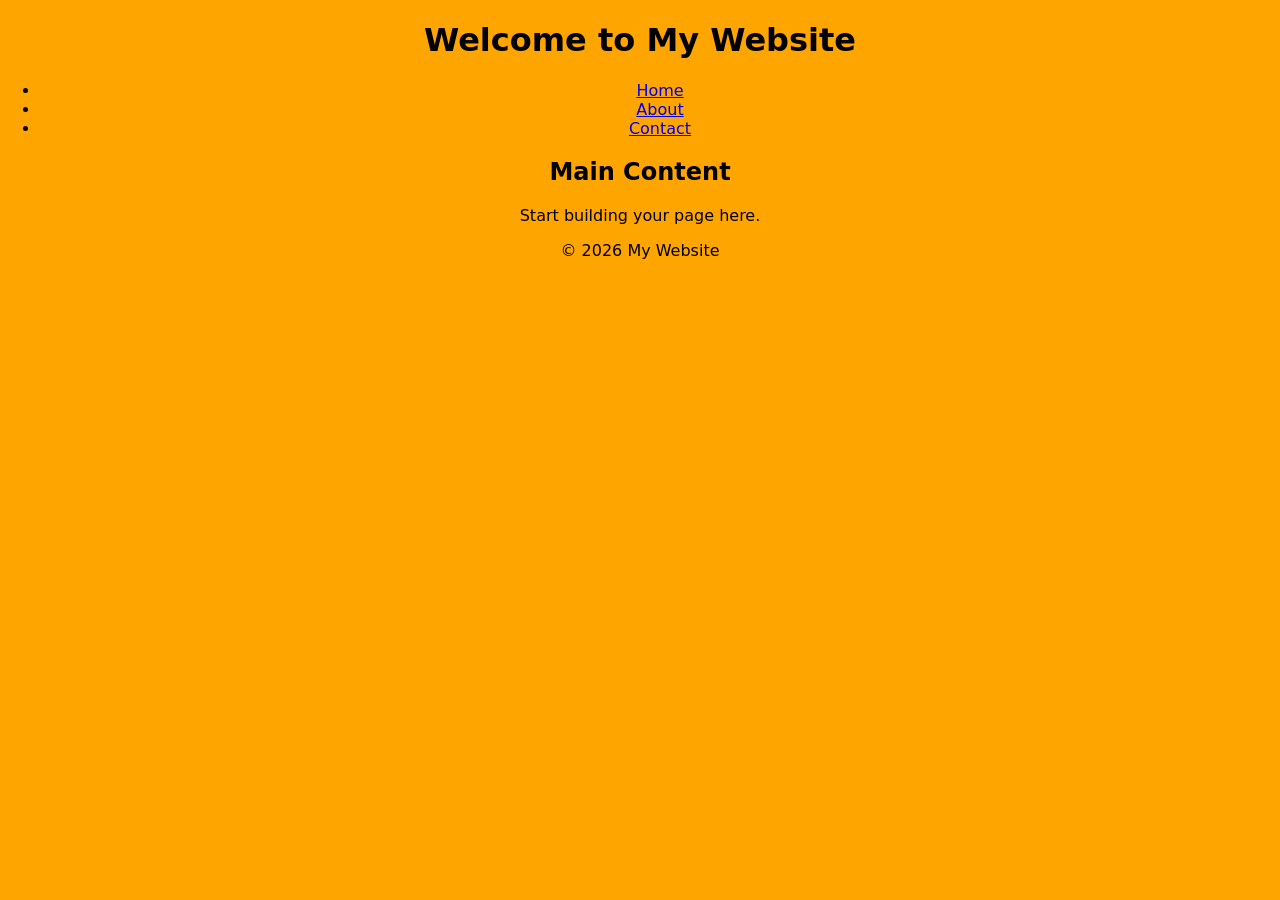
==== Donation.html @ 0c22c31f "added in some missing info and 2 more pages" ====
<!DOCTYPE html>
<html lang="en">
<head>
  <meta charset="UTF-8">
  <meta name="viewport" content="width=device-width, initial-scale=1.0">
  <meta name="description" content="A brief description of your page">
  <title>My Website</title>
  <link rel="stylesheet" href="style.css">
</head>
<body>

  <header>
    <h1>Welcome to My Website</h1>
    <nav>
      <ul>
        <li><a href="#">Home</a></li>
        <li><a href="#">About</a></li>
        <li><a href="#">Contact</a></li>
      </ul>
    </nav>
  </header>

  <main>
    <section>
      <h2>Main Content</h2>
      <p>Start building your page here.</p>
    </section>
  </main>

  <footer>
    <p>&copy; 2026 My Website</p>
  </footer>

  <script src="script.js"></script>
</body>
</html>
---- style.css ----
body {
      font-family: system-ui, -apple-system, sans-serif;
      margin: 0;
      padding: 0;
      background-color: orange;
      text-align: center;
    }

  .jumbotron {
  background-image: linear-gradient(rgba(0, 0, 0, 0.45), rgba(0, 0, 0, 0.45)), url('360_F_225888620_WYUxWd3tUwkkbsGYDJJ5rAv2eTbTfed2.jpg');
  background-size: cover;
  background-position: right center;
  background-repeat: no-repeat;
  
  
  padding: 3rem 2rem; 
  margin: 0;
  border-radius: 0;
  text-align: center;
  color: #ffffff;
}

      
    
    .jumbotron-content {
      max-width: 550px;
      margin: 0 auto; 
    }

    .jumbotron h1 {
      font-size: 2.75rem;
      margin-top: 0;
      margin-bottom: 1rem;
      color: #ffffff;
      text-shadow: 0 2px 4px rgba(0, 0, 0, 0.5);
    }

    .jumbotron p {
      font-size: 1.2rem;
      color: #f3f4f6;
      margin-bottom: 1.5rem;
      line-height: 1.6;
      text-shadow: 0 1px 3px rgba(0, 0, 0, 0.5);
    }

    .jumbotron hr {
      border: 0;
      border-top: 1px solid rgba(255, 255, 255, 0.4);
      margin: 1.5rem 0;
    }

    .btn {
      display: inline-block;
      background-color: #d97706; 
      color: #ffffff;
      text-decoration: none;
      padding: 0.75rem 1.5rem;
      border-radius: 6px;
      font-weight: 600;
    }



.location-dropdown .dropdown-menu {
  width: 90vw;          
  background-color: #ffffff;
  margin-top: 8px !important;
}


.location-dropdown .map-container {
  position: relative;
  width: 100%;
  height: 350px;          /* Adjust height to your liking */
  border-radius: 12px;    /* Rounds the map corners */
  overflow: hidden;       /* Clips the iframe to the rounded corners */
  box-shadow: inset 0 0 0 1px rgba(0, 0, 0, 0.08);
}


.location-dropdown .map-container iframe {
  position: absolute;
  top: 0;
  left: 0;
  width: 100%;
  height: 100%;
  border: 0;
}


.location-dropdown > .btn {
  border-radius: 10px;
  font-weight: 500;
  border: 1px solid #e2e8f0;
  transition: all 0.2s ease;
}

.location-dropdown > .btn:hover {
  background-color: #f8fafc;
  transform: translateY(-1px);
}


    
.table-container {
  width: 100%;
  max-width: 700px;
  margin: 24px auto;
  overflow-x: auto;
  border-radius: 12px;
  background-color: #ffffff;
  box-shadow: 0 4px 16px rgba(0, 0, 0, 0.12);
  font-family: system-ui, -apple-system, sans-serif;
}

.styled-table {
  width: 100%;
  border-collapse: collapse;
  font-size: 15px;
  text-align: left;
  color: #1f2937;
}

.styled-table caption {
  font-size: 1.25rem;
  font-weight: 700;
  padding: 16px 18px 12px;
  text-align: left;
  color: #111827;
  background-color: #ffffff;
}

.styled-table thead tr {
  background-color: #d97706;
  color: #ffffff;
  font-size: 0.85rem;
  text-transform: uppercase;
  letter-spacing: 0.04em;
}

.styled-table th,
.styled-table td {
  padding: 14px 18px;
  border-bottom: 1px solid #f3f4f6;
}

.styled-table tbody tr {
  transition: background-color 0.15s ease;
}

.styled-table tbody tr:nth-of-type(even) {
  background-color: #fffbeb;
}

.styled-table tbody tr:hover {
  background-color: #fef3c7;
}

.styled-table tbody tr:last-of-type td {
  border-bottom: none;
}

.styled-table tfoot tr {
  font-weight: 700;
  background-color: #f9fafb;
  color: #111827;
  border-top: 2px solid #d97706;
}

.text-right {
  text-align: right;
}

/* accordion */
/* Alternating pattern: #d97706 (odd items) & Muted Gold (even items) */
.custom-accordion .accordion-item:nth-child(odd) .accordion-button {
  background-color: #d97706;
  color: #ffffff;
}

.custom-accordion .accordion-item:nth-child(even) .accordion-button {
  background-color: #d97706; /* Muted gold */
  color: #ffffff;
}

.custom-accordion .accordion-item:nth-child(odd) .accordion-button:not(.collapsed) {
  background-color: #d97706;
  color: #ffffff;
  box-shadow: none;
}

.custom-accordion .accordion-item:nth-child(even) .accordion-button:not(.collapsed) {
  background-color: #d97706; /* Slightly deeper muted gold when open */
  color: #ffffff;
  box-shadow: none;
}


.custom-accordion .accordion-button::after {
  filter: brightness(0) invert(1);
}

.custom-accordion .accordion-button:focus {
  box-shadow: 0 0 0 0.25rem rgba(217, 119, 6, 0.35);
}

/* Subtle matching border for each accordion item */
.custom-accordion .accordion-item:nth-child(odd) {
  border-color: #d97706;
}

.custom-accordion .accordion-item:nth-child(even) {
  border-color: #d97706;
}
/* Accordion */






/* Main Jar Table */
.tip-jar {
  border-collapse: separate;
  border-spacing: 0;
  width: 240px;
  margin: 20px auto;
}

/* Metal Lid */
.jar-lid {
  height: 36px;
  background: linear-gradient(90deg, #8a929a 0%, #d8dee4 30%, #a5aeb6 70%, #6e767d 100%);
  border: 2px solid #555c63;
  border-radius: 10px 10px 4px 4px;
  box-shadow: inset 0 3px 4px rgba(255, 255, 255, 0.6), 0 3px 5px rgba(0, 0, 0, 0.2);
  position: relative;
}

/* Coin Slot on Lid */
.jar-lid::after {
  content: "";
  display: block;
  width: 75px;
  height: 6px;
  background: #2c3034;
  border-radius: 3px;
  margin: 0 auto;
  box-shadow: inset 0 2px 3px #000;
}

/* Glass Neck */
.jar-neck {
  height: 18px;
  width: 190px;
  margin: 0 auto;
  background: linear-gradient(90deg, rgba(200, 230, 240, 0.5) 0%, rgba(255, 255, 255, 0.8) 25%, rgba(200, 230, 240, 0.3) 85%, rgba(160, 200, 215, 0.6) 100%);
  border-left: 2px solid #9ec5d4;
  border-right: 2px solid #9ec5d4;
}

/* Glass Body */
.jar-body {
  height: 250px;
  background: linear-gradient(90deg, rgba(210, 238, 248, 0.45) 0%, rgba(255, 255, 255, 0.85) 20%, rgba(210, 238, 248, 0.25) 80%, rgba(175, 215, 230, 0.55) 100%);
  border: 2px solid #9ec5d4;
  border-radius: 28px 28px 36px 36px;
  box-shadow: inset 0 -12px 20px rgba(158, 197, 212, 0.4), 0 10px 20px rgba(0, 0, 0, 0.08);
  text-align: center;
  vertical-align: middle;
  padding: 20px;
  position: relative;
}

/* Paper Label */
.jar-label {
  background-color: #fffdf7;
  border: 2px dashed #c4b59b;
  border-radius: 6px;
  padding: 16px 12px;
  box-shadow: 0 3px 6px rgba(0, 0, 0, 0.1);
  transform: rotate(-2deg);
}

.jar-label h2 {
  margin: 0 0 8px 0;
  font-family: 'Comic Sans MS', 'Marker Felt', cursive, sans-serif;
  font-size: 24px;
  color: #2e5a44;
  letter-spacing: 1px;
}

.jar-label p {
  margin: 0 0 12px 0;
  font-size: 13px;
  color: #666;
}

/* Tip Button Inside Label */
.tip-btn {
  display: inline-block;
  background-color: #3b875e;
  color: #ffffff;
  text-decoration: none;
  font-weight: bold;
  font-size: 14px;
  padding: 8px 18px;
  border-radius: 20px;
  transition: background-color 0.2s ease;
}

.tip-btn:hover {
  background-color: #2c6848;
}

/* Decorative Coins/Bills at the Bottom */
.jar-bottom-money {
  margin-top: 22px;
  font-size: 22px;
  letter-spacing: 4px;
  opacity: 0.85;
}


.flyer-box {
  width: 100%;            
  max-width: 450px;        
  aspect-ratio: 3 / 4; 
  margin: 0 auto;   
  border: 2px solid #d95b00;
  border-radius: 12px;
  overflow: hidden;
  box-shadow: 0 4px 12px rgba(0, 0, 0, 0.15);
  background-color: #d95b00; 
}

.flyer-box img {
  width: 100%;
  height: 100%;
  object-fit: contain;     
}




















/* Footer */
/* Smooth scrolling for the Back to Top button */
html {
  scroll-behavior: smooth;
}

.site-footer {
  background-color: #24150e;
  color: #f3f4f6;
  border-top: 4px solid #d97706;
  padding: 3rem 1.5rem 2rem;
  text-align: center;
}

.footer-content {
  max-width: 750px;
  margin: 0 auto;
}

.back-to-top-btn {
  display: inline-block;
  background-color: #d97706;
  color: #ffffff;
  text-decoration: none;
  font-weight: 600;
  font-size: 0.95rem;
  padding: 0.6rem 1.4rem;
  border-radius: 10px;
  margin-bottom: 1.75rem;
  transition: background-color 0.2s ease, transform 0.2s ease;
}

.back-to-top-btn:hover {
  background-color: #b45309;
  color: #ffffff;
  transform: translateY(-2px);
}

.site-footer h4 {
  font-size: 1.5rem;
  font-weight: 700;
  color: #ffffff;
  margin-bottom: 0.5rem;
}

.footer-tagline {
  font-size: 0.98rem;
  color: #e5e7eb;
  margin-bottom: 1.25rem;
  line-height: 1.5;
}

.footer-details {
  display: flex;
  flex-direction: column;
  gap: 0.4rem;
  font-size: 0.9rem;
  color: #d1d5db;
  margin-bottom: 1.5rem;
}

.footer-divider {
  border: 0;
  border-top: 1px solid rgba(255, 255, 255, 0.15);
  margin: 1.25rem auto;
  max-width: 400px;
}

.footer-copy {
  color: #9ca3af;
  font-size: 0.85rem;
}
/* footer end */
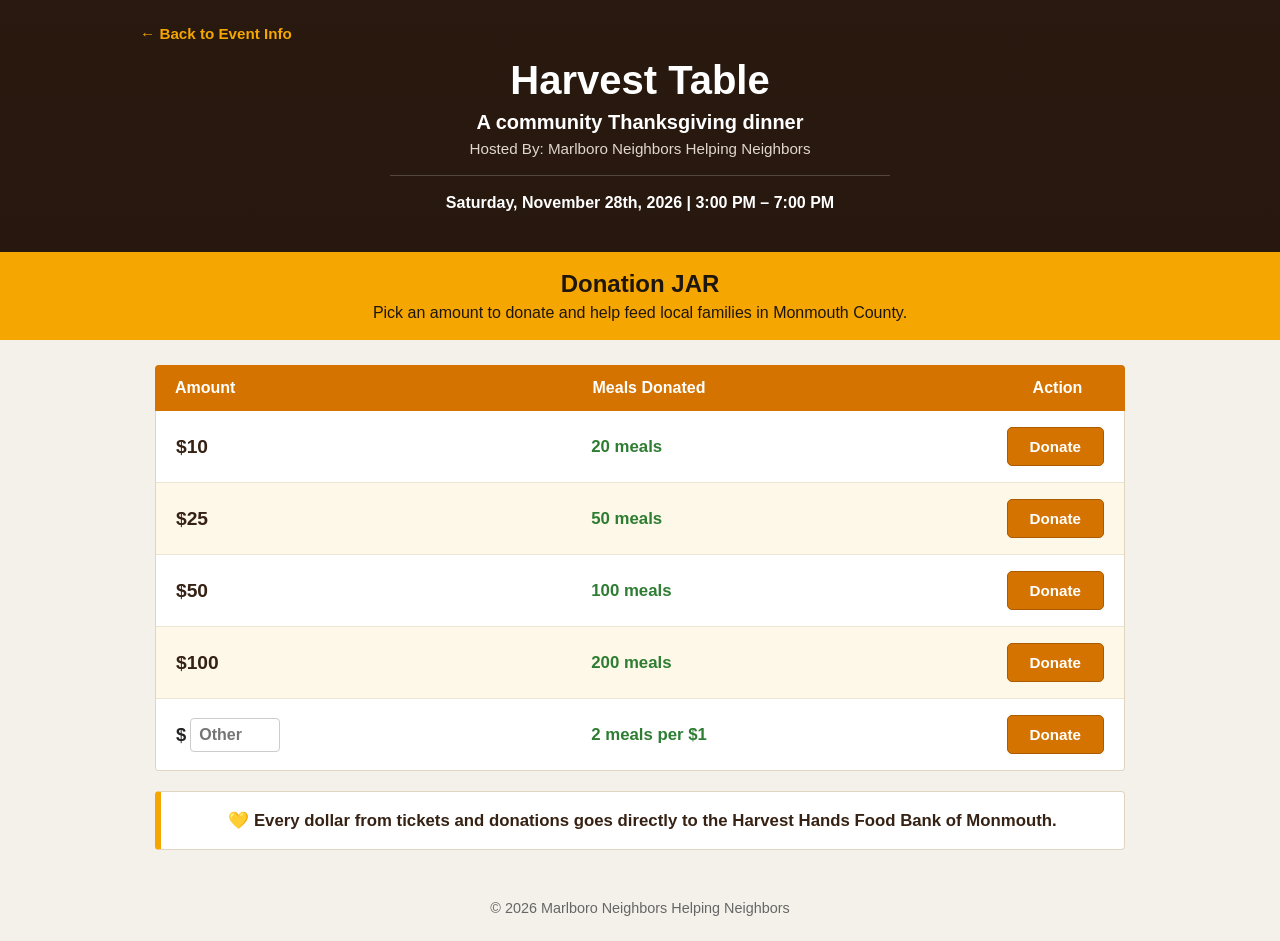
==== commit a71e04cc: "just added in donations needed to code  on codehs" ====
--- a/Donation.html
+++ b/Donation.html
@@ -3,34 +3,635 @@
 <head>
   <meta charset="UTF-8">
   <meta name="viewport" content="width=device-width, initial-scale=1.0">
-  <meta name="description" content="A brief description of your page">
-  <title>My Website</title>
-  <link rel="stylesheet" href="style.css">
+  <meta name="description" content="Donate to the Harvest Table Donation Jar - Harvest Hands Food Bank of Monmouth">
+  <title>Harvest Table (Donation Jar)</title>
+  <link rel="icon" type="image/png" href="images-removebg-preview (2).png">
+  
+  <style>
+    * {
+      box-sizing: border-box;
+      margin: 0;
+      padding: 0;
+      font-family: 'Segoe UI', Tahoma, Geneva, Verdana, sans-serif;
+    }
+
+    body {
+      background-color: #f4f1ea;
+      color: #222;
+      display: flex;
+      flex-direction: column;
+      min-height: 100vh;
+    }
+
+    /* HERO HEADER */
+    .hero-header {
+      /* Replace 'thanksgiving-bg.jpg' with your actual header image filename if you have one */
+      background: linear-gradient(rgba(38, 23, 14, 0.85), rgba(38, 23, 14, 0.9)),
+                  url('thanksgiving-bg.jpg') center/cover;
+      background-color: #362214;
+      color: white;
+      text-align: center;
+      padding: 25px 20px 40px;
+    }
+
+    .top-nav {
+      text-align: left;
+      max-width: 1000px;
+      margin: 0 auto 15px;
+    }
+
+    .top-nav a {
+      color: #f5a600;
+      text-decoration: none;
+      font-weight: bold;
+      font-size: 0.95rem;
+    }
+
+    .top-nav a:hover {
+      text-decoration: underline;
+    }
+
+    .hero-header h1 {
+      font-size: 2.5rem;
+      margin-bottom: 8px;
+    }
+
+    .subtitle {
+      font-size: 1.25rem;
+      font-weight: 600;
+      margin-bottom: 6px;
+    }
+
+    .hosted-by {
+      font-size: 0.95rem;
+      color: #e0d6cc;
+    }
+
+    .divider {
+      width: 60%;
+      max-width: 500px;
+      margin: 18px auto;
+      border: 0;
+      border-top: 1px solid rgba(255,255,255,0.2);
+    }
+
+    .event-date {
+      font-weight: bold;
+      font-size: 1rem;
+    }
+
+    /* GOLDEN BANNER */
+    .gold-banner {
+      background-color: #f5a600;
+      color: #1e160d;
+      text-align: center;
+      padding: 18px 20px;
+    }
+
+    .gold-banner h2 {
+      font-size: 1.5rem;
+      margin-bottom: 6px;
+    }
+
+    /* MAIN CONTAINER & TABLE */
+    .container {
+      max-width: 1000px;
+      width: 100%;
+      margin: 25px auto;
+      padding: 0 15px;
+      flex: 1;
+    }
+
+    .section-bar {
+      background-color: #d47300;
+      color: white;
+      padding: 14px 20px;
+      font-weight: bold;
+      display: grid;
+      grid-template-columns: 1fr 1fr auto;
+      align-items: center;
+      border-radius: 4px 4px 0 0;
+    }
+
+    .donation-table {
+      border: 1px solid #e0d5c1;
+      border-top: none;
+      border-radius: 0 0 4px 4px;
+      overflow: hidden;
+    }
+
+    .donation-row {
+      display: grid;
+      grid-template-columns: 1fr 1fr auto;
+      align-items: center;
+      padding: 16px 20px;
+      border-bottom: 1px solid #eee6d5;
+      gap: 10px;
+    }
+
+    .donation-row:last-child {
+      border-bottom: none;
+    }
+
+    .row-white {
+      background-color: #ffffff;
+    }
+
+    .row-cream {
+      background-color: #fdf8e8;
+    }
+
+    .amount-text {
+      font-weight: bold;
+      font-size: 1.2rem;
+      color: #362214;
+    }
+
+    .meals-text {
+      font-size: 1.05rem;
+      font-weight: 600;
+      color: #2e7d32;
+    }
+
+    .custom-input-wrap {
+      display: flex;
+      align-items: center;
+      gap: 4px;
+      font-weight: bold;
+      font-size: 1.15rem;
+    }
+
+    .custom-input-wrap input {
+      width: 90px;
+      padding: 7px 8px;
+      border: 1px solid #ccc;
+      border-radius: 4px;
+      font-size: 1rem;
+      font-weight: bold;
+    }
+
+    .orange-btn {
+      background-color: #d47300;
+      color: white;
+      border: 1px solid #a85b00;
+      padding: 10px 22px;
+      font-size: 0.95rem;
+      font-weight: bold;
+      border-radius: 5px;
+      cursor: pointer;
+      transition: background 0.2s;
+    }
+
+    .orange-btn:hover {
+      background-color: #b56200;
+    }
+
+    .full-width {
+      width: 100%;
+      margin-top: 15px;
+      padding: 12px 24px;
+      font-size: 1rem;
+    }
+
+    /* IMPACT CALLOUT BOX */
+    .impact-note {
+      background-color: #fff;
+      border: 1px solid #e0d5c1;
+      border-left: 6px solid #f5a600;
+      padding: 18px 20px;
+      margin-top: 20px;
+      border-radius: 4px;
+      font-size: 1.05rem;
+      font-weight: 600;
+      color: #362214;
+      text-align: center;
+    }
+
+    /* POPUP MODAL STYLES */
+    .modal-overlay {
+      display: none;
+      position: fixed;
+      top: 0;
+      left: 0;
+      width: 100%;
+      height: 100%;
+      background: rgba(0, 0, 0, 0.75);
+      justify-content: center;
+      align-items: center;
+      z-index: 1000;
+      padding: 15px;
+    }
+
+    .modal-box {
+      background: #fff;
+      width: 100%;
+      max-width: 450px;
+      border-radius: 8px;
+      padding: 25px;
+      position: relative;
+      box-shadow: 0 10px 25px rgba(0,0,0,0.4);
+      border-top: 6px solid #d47300;
+      animation: popIn 0.2s ease-out;
+    }
+
+    @keyframes popIn {
+      from { transform: scale(0.95); opacity: 0; }
+      to { transform: scale(1); opacity: 1; }
+    }
+
+    .close-btn {
+      position: absolute;
+      top: 12px;
+      right: 18px;
+      font-size: 1.6rem;
+      cursor: pointer;
+      color: #666;
+    }
+
+    .close-btn:hover {
+      color: #000;
+    }
+
+    .modal-header {
+      border-bottom: 1px solid #eee;
+      padding-bottom: 12px;
+      margin-bottom: 15px;
+    }
+
+    .modal-header h3 {
+      color: #362214;
+      margin-bottom: 4px;
+    }
+
+    .modal-meals-badge {
+      display: inline-block;
+      background-color: #fdf8e8;
+      border: 1px solid #f5a600;
+      color: #5c4314;
+      font-size: 0.85rem;
+      font-weight: bold;
+      padding: 3px 8px;
+      border-radius: 4px;
+      margin-top: 4px;
+    }
+
+    form label {
+      display: block;
+      font-size: 0.9rem;
+      font-weight: 600;
+      margin-top: 12px;
+      margin-bottom: 4px;
+    }
+
+    form input[type="text"],
+    form input[type="email"] {
+      width: 100%;
+      padding: 10px;
+      border: 1px solid #ccc;
+      border-radius: 4px;
+      font-size: 0.95rem;
+    }
+
+    .payment-methods {
+      display: grid;
+      grid-template-columns: 1fr 1fr;
+      gap: 8px;
+      margin-top: 5px;
+    }
+
+    .method-option {
+      background: #fdf8e8;
+      border: 1px solid #e0d5c1;
+      padding: 8px 10px;
+      border-radius: 4px;
+      cursor: pointer;
+      display: flex;
+      align-items: center;
+      justify-content: space-between;
+      margin: 0;
+    }
+
+    .method-option:hover {
+      border-color: #d47300;
+    }
+
+    .method-left {
+      display: flex;
+      align-items: center;
+      gap: 6px;
+    }
+
+    .pay-icon {
+      height: 22px;
+      width: auto;
+      max-width: 45px;
+      object-fit: contain;
+    }
+
+    .card-row {
+      display: flex;
+      gap: 12px;
+    }
+
+    .card-row div {
+      flex: 1;
+    }
+
+    .wallet-box {
+      background: #fdf8e8;
+      border: 1px solid #f5a600;
+      padding: 12px;
+      margin-top: 12px;
+      border-radius: 4px;
+      font-size: 0.9rem;
+      color: #5c4314;
+    }
+
+    /* CONFIRMATION SCREEN */
+    .success-icon {
+      width: 55px;
+      height: 55px;
+      background-color: #2e7d32;
+      color: white;
+      font-size: 2rem;
+      line-height: 55px;
+      border-radius: 50%;
+      margin: 0 auto 15px;
+    }
+
+    .conf-code {
+      display: inline-block;
+      background: #fdf8e8;
+      border: 1px dashed #d47300;
+      padding: 4px 10px;
+      font-weight: bold;
+      color: #d47300;
+      margin: 8px 0;
+    }
+
+    .small-note {
+      font-size: 0.9rem;
+      color: #555;
+      margin-bottom: 18px;
+    }
+
+    footer {
+      text-align: center;
+      padding: 25px;
+      color: #666;
+      font-size: 0.9rem;
+    }
+  </style>
 </head>
 <body>
 
-  <header>
-    <h1>Welcome to My Website</h1>
-    <nav>
-      <ul>
-        <li><a href="#">Home</a></li>
-        <li><a href="#">About</a></li>
-        <li><a href="#">Contact</a></li>
-      </ul>
+  <!-- HERO HEADER -->
+  <header class="hero-header">
+    <nav class="top-nav">
+      <a href="index.html">← Back to Event Info</a>
     </nav>
+    <h1>Harvest Table</h1>
+    <p class="subtitle">A community Thanksgiving dinner</p>
+    <p class="hosted-by">Hosted By: Marlboro Neighbors Helping Neighbors</p>
+    <hr class="divider">
+    <p class="event-date">Saturday, November 28th, 2026 | 3:00 PM – 7:00 PM</p>
   </header>
 
-  <main>
-    <section>
-      <h2>Main Content</h2>
-      <p>Start building your page here.</p>
-    </section>
+  <!-- GOLDEN BANNER -->
+  <section class="gold-banner">
+    <h2>Donation JAR</h2>
+    <p>Pick an amount to donate and help feed local families in Monmouth County.</p>
+  </section>
+
+  <!-- DONATION TABLE -->
+  <main class="container">
+    <div class="section-bar">
+      <span>Amount</span>
+      <span>Meals Donated</span>
+      <span style="min-width: 95px; text-align: center;">Action</span>
+    </div>
+
+    <div class="donation-table">
+      <!-- $10 -->
+      <div class="donation-row row-white">
+        <span class="amount-text">$10</span>
+        <span class="meals-text">20 meals</span>
+        <button type="button" class="orange-btn" onclick="openDonation(10, 20)">Donate</button>
+      </div>
+
+      <!-- $25 -->
+      <div class="donation-row row-cream">
+        <span class="amount-text">$25</span>
+        <span class="meals-text">50 meals</span>
+        <button type="button" class="orange-btn" onclick="openDonation(25, 50)">Donate</button>
+      </div>
+
+      <!-- $50 -->
+      <div class="donation-row row-white">
+        <span class="amount-text">$50</span>
+        <span class="meals-text">100 meals</span>
+        <button type="button" class="orange-btn" onclick="openDonation(50, 100)">Donate</button>
+      </div>
+
+      <!-- $100 -->
+      <div class="donation-row row-cream">
+        <span class="amount-text">$100</span>
+        <span class="meals-text">200 meals</span>
+        <button type="button" class="orange-btn" onclick="openDonation(100, 200)">Donate</button>
+      </div>
+
+      <!-- Optional Custom Amount -->
+      <div class="donation-row row-white">
+        <div class="custom-input-wrap">
+          <span>$</span>
+          <input type="number" id="customAmountInput" placeholder="Other" min="1" oninput="updateCustomMeals()">
+        </div>
+        <span class="meals-text" id="customMealsPreview">2 meals per $1</span>
+        <button type="button" class="orange-btn" onclick="openCustomDonation()">Donate</button>
+      </div>
+    </div>
+
+    <!-- FOOD BANK CALLOUT -->
+    <div class="impact-note">
+      💛 Every dollar from tickets and donations goes directly to the Harvest Hands Food Bank of Monmouth.
+    </div>
   </main>
 
+  <!-- FAKE PAYMENT POPUP MODAL -->
+  <div id="paymentModal" class="modal-overlay">
+    <div class="modal-box">
+      <span class="close-btn" onclick="closeDonation()">&times;</span>
+      
+      <!-- Payment Form -->
+      <div id="payment-form-section">
+        <div class="modal-header">
+          <h3>Complete Your Donation</h3>
+          <p>Donation Amount: <strong id="modal-amount">$0</strong></p>
+          <span class="modal-meals-badge" id="modal-meals">0 meals provided</span>
+        </div>
+
+        <form id="donationForm" onsubmit="processFakeDonation(event)">
+          <label>Full Name (or "Anonymous")</label>
+          <input type="text" id="donorName" placeholder="Jane Doe" required>
+
+          <label>Email Address (for donation receipt)</label>
+          <input type="email" id="donorEmail" placeholder="jane@example.com" required>
+
+          <label>Payment Method</label>
+          <div class="payment-methods">
+            <!-- Replace the src="..." filenames below with your own logo files -->
+            <label class="method-option">
+              <span class="method-left">
+                <input type="radio" name="payMethod" value="Visa" checked onchange="toggleCardFields()"> Visa
+              </span>
+              <img src="visa-logo.png" alt="Visa" class="pay-icon">
+            </label>
+
+            <label class="method-option">
+              <span class="method-left">
+                <input type="radio" name="payMethod" value="Mastercard" onchange="toggleCardFields()"> Mastercard
+              </span>
+              <img src="mastercard-logo.png" alt="Mastercard" class="pay-icon">
+            </label>
+
+            <label class="method-option">
+              <span class="method-left">
+                <input type="radio" name="payMethod" value="PayPal" onchange="toggleCardFields()"> PayPal
+              </span>
+              <img src="paypal-logo.png" alt="PayPal" class="pay-icon">
+            </label>
+
+            <label class="method-option">
+              <span class="method-left">
+                <input type="radio" name="payMethod" value="Apple Pay" onchange="toggleCardFields()"> Apple Pay
+              </span>
+              <img src="applepay-logo.png" alt="Apple Pay" class="pay-icon">
+            </label>
+          </div>
+
+          <!-- Credit Card Inputs -->
+          <div id="card-details">
+            <label>Card Number</label>
+            <input type="text" id="cardNumber" placeholder="4532 0151 1283 0366" maxlength="19" required>
+
+            <div class="card-row">
+              <div>
+                <label>Expiration</label>
+                <input type="text" id="cardExp" placeholder="MM/YY" maxlength="5" required>
+              </div>
+              <div>
+                <label>CVV</label>
+                <input type="text" id="cardCvv" placeholder="123" maxlength="4" required>
+              </div>
+            </div>
+          </div>
+
+          <!-- Digital Wallet Message (Shown for PayPal / Apple Pay) -->
+          <div id="digital-wallet-msg" style="display:none;" class="wallet-box">
+            You will be connected to your selected digital wallet upon clicking Complete Donation.
+          </div>
+
+          <button type="submit" class="orange-btn full-width">Complete Donation</button>
+        </form>
+      </div>
+
+      <!-- Confirmation Receipt -->
+      <div id="confirmation-section" style="display:none; text-align:center;">
+        <div class="success-icon">✓</div>
+        <h3>Thank You for Your Generosity!</h3>
+        <p>Donor: <strong id="confirm-name"></strong></p>
+        <p>Contribution: <strong id="confirm-summary"></strong></p>
+        <p>Payment Method: <strong id="confirm-method"></strong></p>
+        <p>Receipt Code: <span class="conf-code" id="confirm-code"></span></p>
+        <p class="small-note">💛 100% of your gift goes directly to the Harvest Hands Food Bank of Monmouth.</p>
+        <button type="button" class="orange-btn" onclick="resetAndClose()">Done</button>
+      </div>
+    </div>
+  </div>
+
   <footer>
-    <p>&copy; 2026 My Website</p>
+    <p>&copy; 2026 Marlboro Neighbors Helping Neighbors</p>
   </footer>
 
-  <script src="script.js"></script>
+  <script>
+    let currentAmount = 0;
+    let currentMeals = 0;
+
+    function updateCustomMeals() {
+      const val = parseFloat(document.getElementById('customAmountInput').value);
+      const preview = document.getElementById('customMealsPreview');
+      if (val && val > 0) {
+        const meals = Math.floor(val * 2);
+        preview.textContent = `${meals} meals`;
+      } else {
+        preview.textContent = '2 meals per $1';
+      }
+    }
+
+    function openCustomDonation() {
+      const val = parseFloat(document.getElementById('customAmountInput').value);
+      if (!val || val <= 0) {
+        alert("Please enter a valid donation amount.");
+        return;
+      }
+      openDonation(val, Math.floor(val * 2));
+    }
+
+    function openDonation(amount, meals) {
+      currentAmount = amount;
+      currentMeals = meals;
+
+      document.getElementById('modal-amount').textContent = `$${amount}`;
+      document.getElementById('modal-meals').textContent = `${meals} meals donated`;
+      document.getElementById('paymentModal').style.display = 'flex';
+    }
+
+    function closeDonation() {
+      document.getElementById('paymentModal').style.display = 'none';
+    }
+
+    function toggleCardFields() {
+      const selectedMethod = document.querySelector('input[name="payMethod"]:checked').value;
+      const cardDetails = document.getElementById('card-details');
+      const walletMsg = document.getElementById('digital-wallet-msg');
+      const cardInputs = cardDetails.querySelectorAll('input');
+
+      if (selectedMethod === 'PayPal' || selectedMethod === 'Apple Pay') {
+        cardDetails.style.display = 'none';
+        walletMsg.style.display = 'block';
+        cardInputs.forEach(input => input.required = false);
+      } else {
+        cardDetails.style.display = 'block';
+        walletMsg.style.display = 'none';
+        cardInputs.forEach(input => input.required = true);
+      }
+    }
+
+    function processFakeDonation(event) {
+      event.preventDefault();
+
+      const donorName = document.getElementById('donorName').value;
+      const selectedMethod = document.querySelector('input[name="payMethod"]:checked').value;
+      const randomCode = 'DN-' + Math.floor(1000 + Math.random() * 9000);
+
+      document.getElementById('confirm-name').textContent = donorName;
+      document.getElementById('confirm-summary').textContent = `$${currentAmount} (${currentMeals} meals)`;
+      document.getElementById('confirm-method').textContent = selectedMethod;
+      document.getElementById('confirm-code').textContent = randomCode;
+
+      document.getElementById('payment-form-section').style.display = 'none';
+      document.getElementById('confirmation-section').style.display = 'block';
+    }
+
+    function resetAndClose() {
+      closeDonation();
+      document.getElementById('donationForm').reset();
+      document.getElementById('customAmountInput').value = '';
+      document.getElementById('customMealsPreview').textContent = '2 meals per $1';
+      toggleCardFields();
+      document.getElementById('payment-form-section').style.display = 'block';
+      document.getElementById('confirmation-section').style.display = 'none';
+    }
+  </script>
 </body>
 </html>
